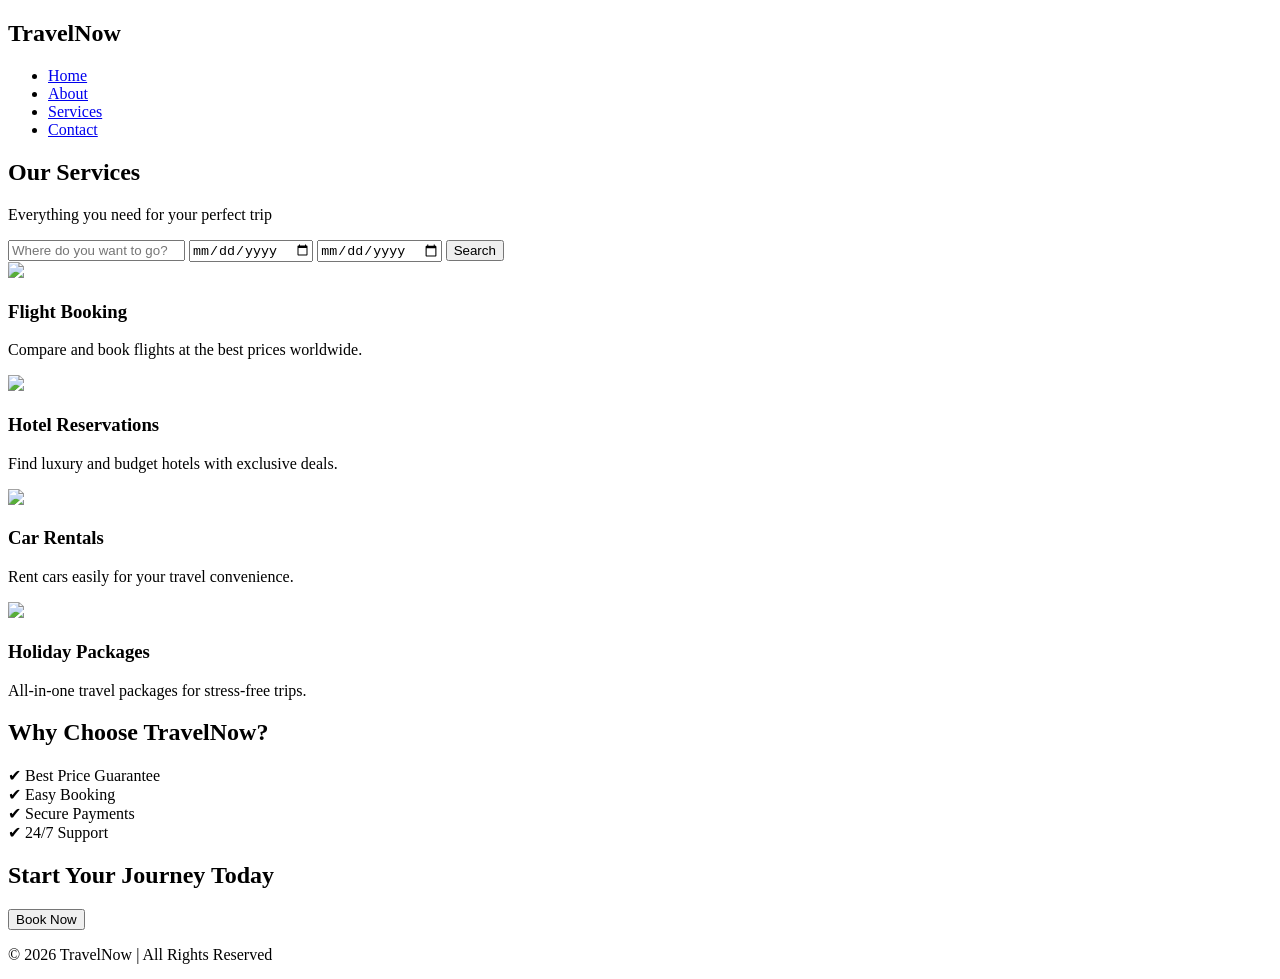
==== services.html @ f184430d "services.html added" ====
<!DOCTYPE html>
<html lang="en">
<head>
<meta charset="UTF-8">
<meta name="viewport" content="width=device-width, initial-scale=1.0">
<title>Services - TravelNow</title>
<link rel="stylesheet" href="css/style.css">
<script src="js/script.js"></script>
</head>
<body>

<header>
  <nav>
    <h1>TravelNow</h1>
    <ul>
      <li><a href="index.html">Home</a></li>
      <li><a href="about.html">About</a></li>
      <li><a href="services.html" class="active">Services</a></li>
      <li><a href="contact.html">Contact</a></li>
    </ul>
  </nav>
</header>

<!-- Hero Section -->
<section class="services-hero">
  <h1>Our Services</h1>
  <p>Everything you need for your perfect trip</p>
</section>

<!-- Search Bar (Kayak style) -->
<section class="service-search">
  <input type="text" placeholder="Where do you want to go?">
  <input type="date">
  <input type="date">
  <button>Search</button>
</section>

<!-- Services Cards -->
<section class="services-container">

  <div class="service-card">
    <img src="images/mahi7.jpg">
    <h3>Flight Booking</h3>
    <p>Compare and book flights at the best prices worldwide.</p>
  </div>

  <div class="service-card">
    <img src="images/mahi8.jpg">
    <h3>Hotel Reservations</h3>
    <p>Find luxury and budget hotels with exclusive deals.</p>
  </div>

  <div class="service-card">
    <img src="images/mahi9.jpg">
    <h3>Car Rentals</h3>
    <p>Rent cars easily for your travel convenience.</p>
  </div>

  <div class="service-card">
    <img src="images/mahi10.jpg">
    <h3>Holiday Packages</h3>
    <p>All-in-one travel packages for stress-free trips.</p>
  </div>

</section>

<!-- Why Choose Us -->
<section class="why-us">
  <h2>Why Choose TravelNow?</h2>
  <div class="why-container">
    <div>✔ Best Price Guarantee</div>
    <div>✔ Easy Booking</div>
    <div>✔ Secure Payments</div>
    <div>✔ 24/7 Support</div>
  </div>
</section>

<!-- CTA -->
<section class="cta">
  <h2>Start Your Journey Today</h2>
  <button>Book Now</button>
</section>

<footer>
  <p>© 2026 TravelNow | All Rights Reserved</p>
</footer>

<script src="script.js"></script>
</body>
</html>
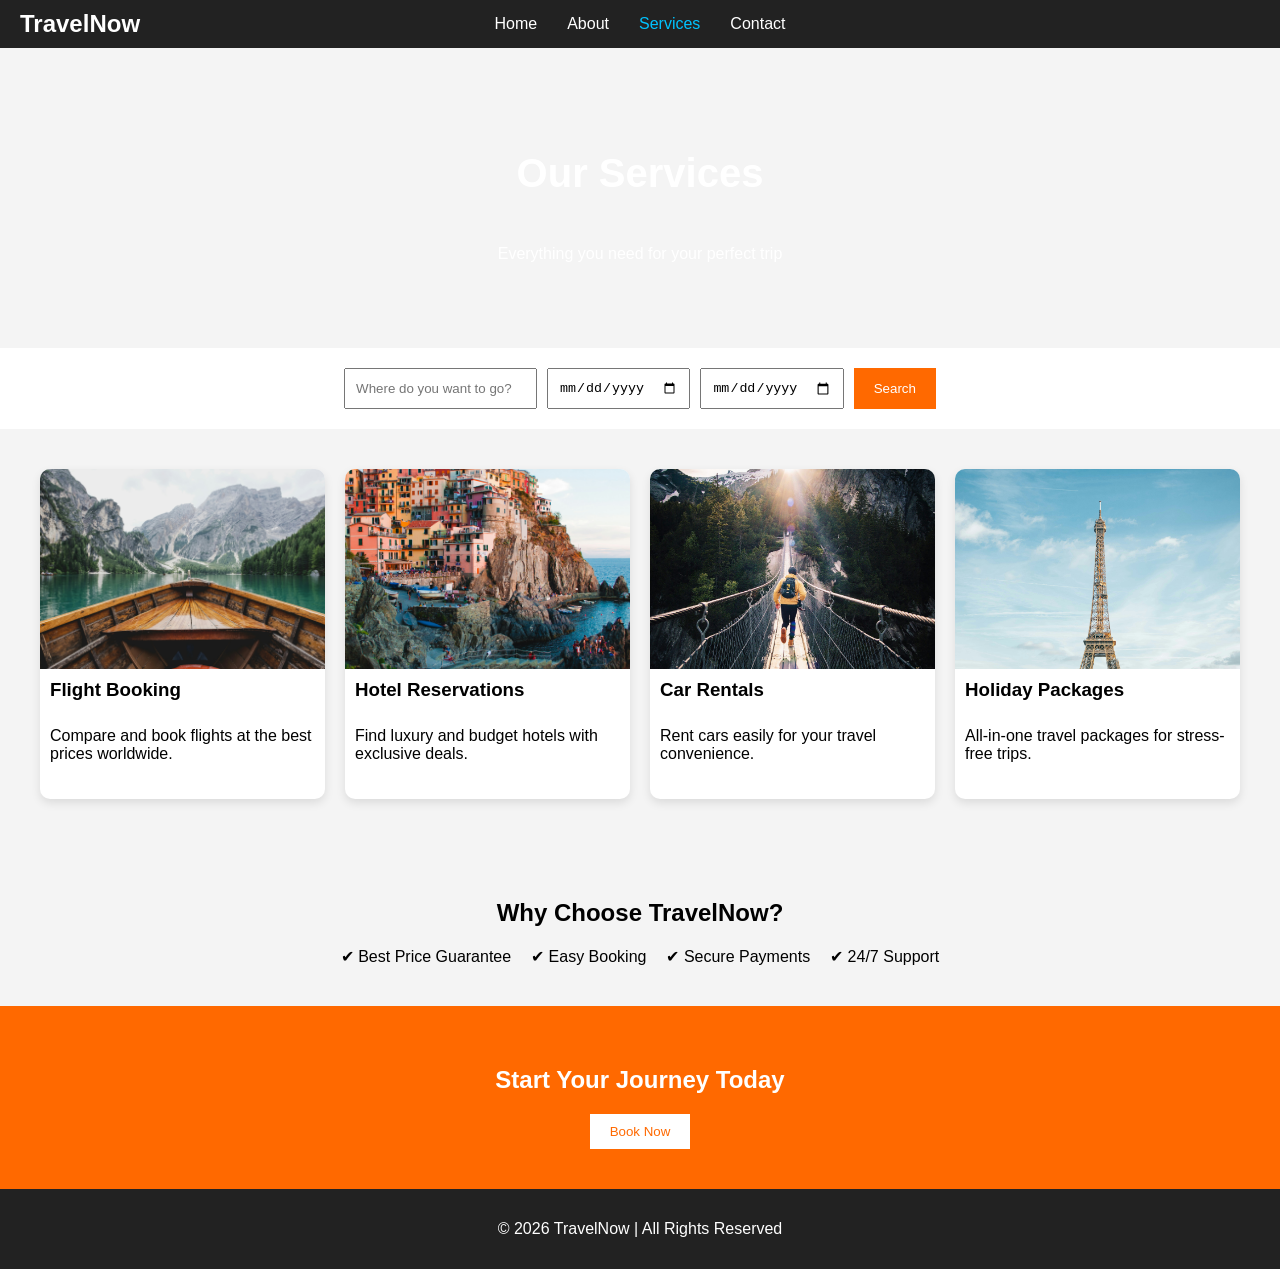
==== commit e6391320: "Create services.html" ====
--- a/services.html
+++ b/services.html
@@ -82,9 +82,9 @@
 </section>
 
 <footer>
-  <p>© 2026 TravelNow | All Rights Reserved</p>
+  <p>©️ 2026 TravelNow | All Rights Reserved</p>
 </footer>
 
 <script src="script.js"></script>
 </body>
-</html>+</html>
--- a/css/style.css
+++ b/css/style.css
@@ -0,0 +1,539 @@
+/* =============================
+   GLOBAL
+============================= */
+body {
+  font-family: Arial;
+  margin: 0;
+  background: #f4f4f4;
+}
+
+/* =============================
+   NAVBAR
+============================= */
+nav {
+  display: flex;
+  justify-content: center;
+  align-items: center;
+  background: #222;
+  color: white;
+  padding: 15px;
+  position: relative;
+}
+
+nav h1 {
+  position: absolute;
+  left: 20px;
+}
+
+nav ul {
+  display: flex;
+  list-style: none;
+  justify-content: center;
+  padding: 0;
+  margin: 0;
+}
+
+nav ul li a {
+  color: white;
+  margin: 0 15px;
+  text-decoration: none;
+  transition: 0.3s;
+}
+
+nav ul li a:hover {
+  color: #00c3ff;
+}
+
+/* =============================
+   AUTH BUTTONS
+============================= */
+.auth-buttons {
+  position: absolute;
+  right: 20px;
+}
+
+.auth-buttons button {
+  margin-left: 10px;
+  padding: 6px 12px;
+  background: #00c3ff;
+  border: none;
+  color: white;
+  cursor: pointer;
+  border-radius: 5px;
+  transition: 0.3s;
+}
+
+.auth-buttons button:hover {
+  background: #0099cc;
+}
+
+/* =============================
+   AUTH MODAL
+============================= */
+.auth-modal {
+  display: none;
+  position: fixed;
+  z-index: 1000;
+  left: 0;
+  top: 0;
+  width: 100%;
+  height: 100%;
+  background: rgba(0,0,0,0.6);
+}
+
+.auth-box {
+  background: white;
+  width: 300px;
+  margin: 100px auto;
+  padding: 20px;
+  text-align: center;
+  border-radius: 10px;
+  position: relative;
+}
+
+.auth-box input {
+  width: 90%;
+  padding: 10px;
+  margin: 10px 0;
+  border: 1px solid #ccc;
+}
+
+.auth-box button {
+  padding: 10px 20px;
+  background: #007bff;
+  color: white;
+  border: none;
+  cursor: pointer;
+  width: 100%;
+}
+
+.close {
+  position: absolute;
+  right: 15px;
+  top: 10px;
+  cursor: pointer;
+  font-size: 20px;
+}
+
+#toggleAuth {
+  color: #007bff;
+  cursor: pointer;
+}
+
+/* =============================
+   SLIDER
+============================= */
+.banner {
+  position: relative;
+  height: 500px;
+  overflow: hidden;
+}
+
+.banner img {
+  width: 100%;
+  height: 500px;
+  object-fit: cover;
+  display: none;
+}
+
+.banner img.active {
+  display: block;
+}
+
+@keyframes fade {
+  from {opacity: 0.4}
+  to {opacity: 1}
+}
+
+/* =============================
+   SEARCH
+============================= */
+.search-box {
+  text-align: center;
+  padding: 40px;
+  background: white;
+}
+
+.search-box input {
+  padding: 10px;
+  width: 250px;
+}
+
+.search-box button {
+  padding: 10px 20px;
+  background: #007bff;
+  color: white;
+  border: none;
+  cursor: pointer;
+}
+
+/* =============================
+   FEATURES
+============================= */
+.features {
+  display: flex;
+  justify-content: space-around;
+  padding: 40px;
+}
+
+.card {
+  background: white;
+  padding: 20px;
+  width: 30%;
+  text-align: center;
+  border-radius: 10px;
+  box-shadow: 0 4px 10px rgba(0,0,0,0.1);
+  transition: 0.3s;
+}
+
+.card:hover {
+  transform: translateY(-10px);
+}
+
+/* =============================
+   TESTIMONIALS
+============================= */
+.testimonials {
+  text-align: center;
+  padding: 40px;
+  background: #007bff;
+  color: white;
+}
+
+/* =============================
+   FOOTER
+============================= */
+footer {
+  text-align: center;
+  padding: 15px;
+  background: #222;
+  color: white;
+}
+
+/* =============================
+   RESPONSIVE
+============================= */
+@media (max-width: 768px) {
+
+  .features {
+    flex-direction: column;
+  }
+
+  .card {
+    width: 80%;
+    margin: 10px auto;
+  }
+
+  nav {
+    flex-direction: column;
+  }
+
+  nav h1 {
+    position: static;
+    margin-bottom: 10px;
+  }
+
+  nav ul {
+    flex-direction: column;
+    align-items: center;
+  }
+
+  .auth-buttons {
+    position: static;
+    margin-top: 10px;
+  }
+}
+
+/* ===== ABOUT PAGE ===== */
+
+.about-hero {
+  height: 300px;
+  background: url('../images/mahi13.jpg') no-repeat center/cover;
+  color: white;
+  display: flex;
+  flex-direction: column;
+  justify-content: center;
+  align-items: center;
+}
+
+.about-hero h1 {
+  font-size: 40px;
+}
+
+.about-content {
+  display: flex;
+  padding: 50px;
+  background: white;
+}
+
+.about-text {
+  width: 50%;
+  padding-right: 20px;
+}
+
+.about-image {
+  display: flex;
+  justify-content: center;
+  align-items: center;
+}
+
+.about-image img {
+  width: 70%;
+  max-width: 500px;
+  border-radius: 20px;
+}
+
+/* Stats */
+.stats {
+  display: flex;
+  justify-content: space-around;
+  background: #007bff;
+  color: white;
+  padding: 40px;
+  text-align: center;
+}
+
+.stat-box h2 {
+  font-size: 30px;
+}
+
+/* Team */
+.team {
+  text-align: center;
+  padding: 50px;
+}
+
+.team-container {
+  display: flex;
+  justify-content: center;
+  gap: 20px;
+}
+
+.team-card {
+  background: white;
+  padding: 20px;
+  border-radius: 10px;
+  box-shadow: 0 4px 10px rgba(0,0,0,0.1);
+}
+
+.team-card img {
+  border-radius: 50%;
+}
+
+/* Active nav link */
+nav ul li a.active {
+  color: #00c3ff;
+}
+
+/* Responsive */
+@media (max-width: 768px) {
+  .about-content {
+    flex-direction: column;
+  }
+
+  .about-text {
+    width: 100%;
+  }
+
+  .team-container {
+    flex-direction: column;
+  }
+}
+
+/* ===== SERVICES PAGE ===== */
+
+.services-hero {
+  height: 300px;
+  background: url('../images/mahi4.jpg') no-repeat center/cover;
+  color: white;
+  display: flex;
+  flex-direction: column;
+  justify-content: center;
+  align-items: center;
+}
+
+.services-hero h1 {
+  font-size: 40px;
+}
+
+/* Search Bar */
+.service-search {
+  display: flex;
+  justify-content: center;
+  gap: 10px;
+  padding: 20px;
+  background: white;
+}
+
+.service-search input {
+  padding: 10px;
+}
+
+.service-search button {
+  padding: 10px 20px;
+  background: #ff6900;
+  color: white;
+  border: none;
+  cursor: pointer;
+}
+
+/* Services Cards */
+.services-container {
+  display: grid;
+  grid-template-columns: repeat(4, 1fr);
+  gap: 20px;
+  padding: 40px;
+  align-items: stretch; /* ensures equal height */
+}
+
+.service-card {
+  background: white;
+  border-radius: 10px;
+  overflow: hidden;
+  box-shadow: 0 4px 10px rgba(0,0,0,0.1);
+  transition: 0.3s;
+
+  display: flex;
+  flex-direction: column;
+  height: 100%;
+}
+
+.service-card img {
+  width: 100%;
+  height: 200px;          /* fixed height */
+  object-fit: cover;      /* crops image nicely */
+}
+
+.service-card h3 {
+  padding: 10px;
+  margin: 0;
+}
+
+.service-card p {
+  padding: 0 10px 20px;
+  flex-grow: 1; /* makes all cards same height */
+}
+
+.service-card:hover {
+  transform: scale(1.05);
+}
+
+/* Why Us */
+.why-us {
+  background: #f4f4f4;
+  text-align: center;
+  padding: 40px;
+}
+
+.why-container {
+  display: flex;
+  justify-content: center;
+  gap: 20px;
+  margin-top: 20px;
+}
+
+/* CTA */
+.cta {
+  text-align: center;
+  padding: 40px;
+  background: #ff6900;
+  color: white;
+}
+
+.cta button {
+  padding: 10px 20px;
+  border: none;
+  background: white;
+  color: #ff6900;
+  cursor: pointer;
+}
+
+/* Responsive */
+@media (max-width: 768px) {
+  .services-container {
+    grid-template-columns: 1fr;
+  }
+
+  .service-search {
+    flex-direction: column;
+  }
+
+  .why-container {
+    flex-direction: column;
+  }
+}
+
+/* ===== CONTACT PAGE ===== */
+
+.contact-page {
+  height: 100vh;
+  background: url('../images/mahi6.jpg') no-repeat center/cover;
+  display: flex;
+  justify-content: center;
+  align-items: center;
+}
+
+/* Glassmorphism Form */
+.contact-box {
+  background: rgba(255, 255, 255, 0.15);
+  backdrop-filter: blur(10px);
+  padding: 40px;
+  width: 350px;
+  border-radius: 15px;
+  color: white;
+  text-align: center;
+  box-shadow: 0 8px 20px rgba(0,0,0,0.3);
+}
+
+.contact-box h2 {
+  margin-bottom: 10px;
+}
+
+.contact-box input,
+.contact-box textarea {
+  width: 100%;
+  padding: 10px;
+  margin: 10px 0;
+  border: none;
+  border-radius: 8px;
+  outline: none;
+}
+
+.contact-box textarea {
+  height: 80px;
+}
+
+.contact-box button {
+  width: 100%;
+  padding: 10px;
+  background: #00c3ff;
+  border: none;
+  color: white;
+  font-weight: bold;
+  cursor: pointer;
+  border-radius: 8px;
+  transition: 0.3s;
+}
+
+.contact-box button:hover {
+  background: #009edc;
+}
+
+#message {
+  margin-top: 10px;
+  font-size: 14px;
+}
+
+/* Keep navbar readable on image */
+.contact-page nav {
+  position: absolute;
+  top: 0;
+  width: 100%;
+}
+
+/* Responsive */
+@media (max-width: 600px) {
+  .contact-box {
+    width: 90%;
+  }
+}
